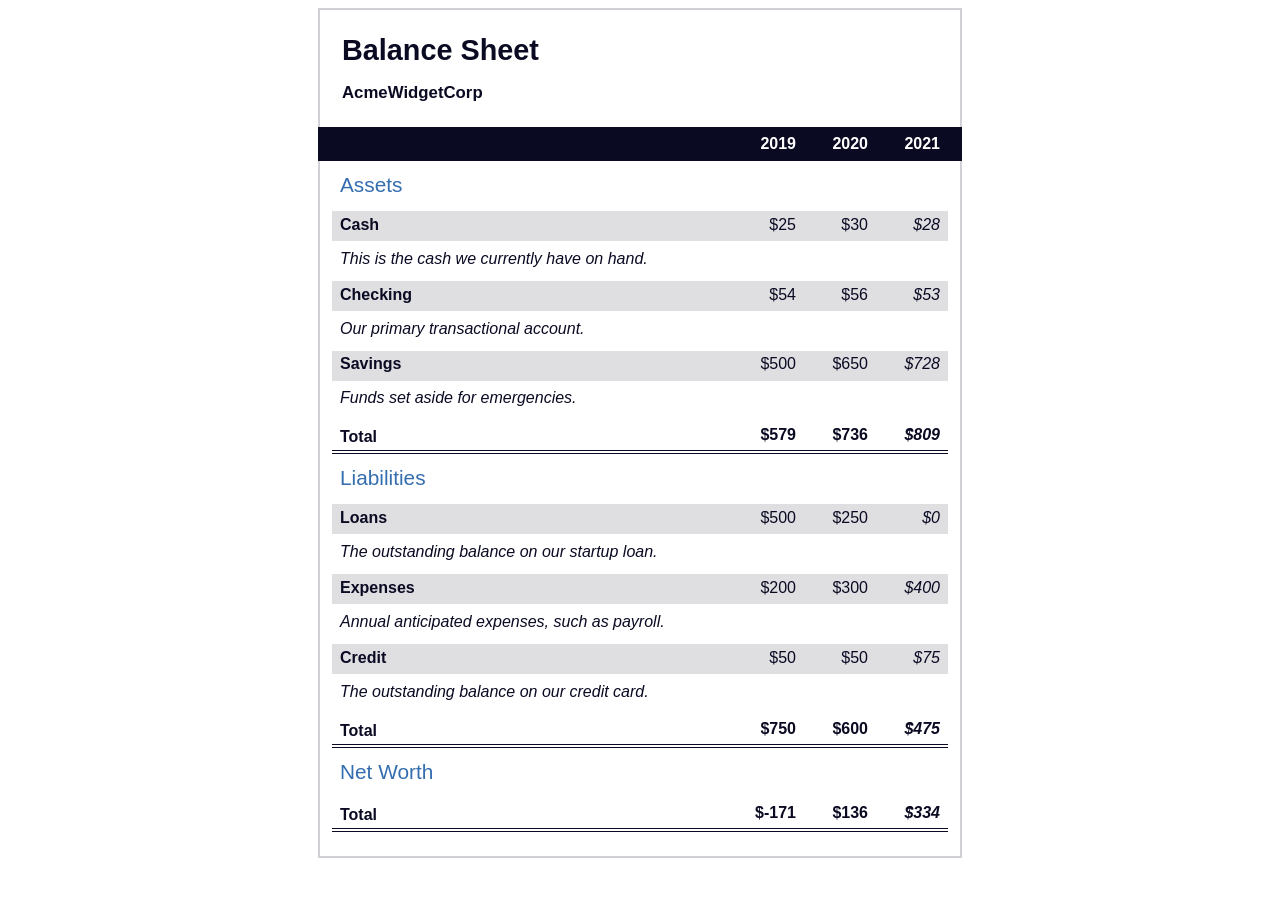
==== balance_sheet/index.html @ e8d8201e "add all file" ====
<!DOCTYPE html>
<html lang="en">
  <head>
    <meta charset="UTF-8">
    <meta name="viewport" content="width=device-width, initial-scale=1.0">
    <title>Balance Sheet</title>
    <link rel="stylesheet" href="./style.css">
  </head>
  <body>
    <main>
      <section>
        <h1>
          <span class="flex">
            <span>AcmeWidgetCorp</span>
            <span>Balance Sheet</span>
          </span>
        </h1>
        <div id="years" aria-hidden="true">
          <span class="year">2019</span>
          <span class="year">2020</span>
          <span class="year">2021</span>
        </div>
        <div class="table-wrap">
          <table>
            <caption>Assets</caption>
            <thead>
              <tr>
                <td></td>
                <th><span class="sr-only year">2019</span></th>
                <th><span class="sr-only year">2020</span></th>
                <th class="current"><span class="sr-only year">2021</span></th>
              </tr>
            </thead>
            <tbody>
              <tr class="data">
                <th>Cash <span class="description">This is the cash we currently have on hand.</span></th>
                <td>$25</td>
                <td>$30</td>
                <td class="current">$28</td>
              </tr>
              <tr class="data">
                <th>Checking <span class="description">Our primary transactional account.</span></th>
                <td>$54</td>
                <td>$56</td>
                <td class="current">$53</td>
              </tr>
              <tr class="data">
                <th>Savings <span class="description">Funds set aside for emergencies.</span></th>
                <td>$500</td>
                <td>$650</td>
                <td class="current">$728</td>
              </tr>
              <tr class="total">
                <th>Total <span class="sr-only">Assets</span></th>
                <td>$579</td>
                <td>$736</td>
                <td class="current">$809</td>
              </tr>
            </tbody>
          </table>
          <table>
            <caption>Liabilities</caption>
            <thead>
              <tr>
              <td></td>
              <th><span class="sr-only">2019</span></th>
              <th><span class="sr-only">2020</span></th>
              <th><span class="sr-only">2021</span></th>
              </tr>
            </thead>
            <tbody>
              <tr class="data">
                <th>Loans <span class="description">The outstanding balance on our startup loan.</span></th>
                <td>$500</td>
                <td>$250</td>
                <td class="current">$0</td>
              </tr>
              <tr class="data">
                <th>Expenses <span class="description">Annual anticipated expenses, such as payroll.</span></th>
                <td>$200</td>
                <td>$300</td>
                <td class="current">$400</td>
              </tr>
              <tr class="data">
                <th>Credit <span class="description">The outstanding balance on our credit card.</span></th>
                <td>$50</td>
                <td>$50</td>
                <td class="current">$75</td>
              </tr>
              <tr class="total">
                <th>Total <span class="sr-only">Liabilities</span></th>
                <td>$750</td>
                <td>$600</td>
                <td class="current">$475</td>
              </tr>
            </tbody>
          </table>
          <table>
            <caption>Net Worth</caption>
            <thead>
              <tr>
              <td></td>
              <th><span class="sr-only">2019</span></th>
              <th><span class="sr-only">2020</span></th>
              <th><span class="sr-only">2021</span></th>
              </tr>
            </thead>
            <tbody>
              <tr class="total">
                <th>Total <span class="sr-only">Net Worth</span></th>
                <td>$-171</td>
                <td>$136</td>
                <td class="current">$334</td>
              </tr>
            </tbody>
          </table>
        </div>
      </section>
    </main>
  </body>
</html>
---- balance_sheet/style.css ----
span[class~="sr-only"] {
  border: 0 !important;
  clip: rect(1px, 1px, 1px, 1px) !important;
  clip-path: inset(50%) !important;
  height: 1px !important;
  width: 1px !important;
  position: absolute !important;
  overflow: hidden !important;
  white-space: nowrap !important;
  padding: 0 !important;
  margin: -1px !important;
}

html {
  box-sizing: border-box;
}

body {
  font-family: sans-serif;
  color: #0a0a23;
}

h1 {
  max-width: 37.25rem;
  margin: 0 auto;
  padding: 1.5rem 1.25rem;
}

h1 .flex {
  display: flex;
  flex-direction: column-reverse;
  gap: 1rem;
}

h1 .flex span:first-of-type {
  font-size: 0.7em;
}

h1 .flex span:last-of-type {
  font-size: 1.2em;
}

section {
  max-width: 40rem;
  margin: 0 auto;
  border: 2px solid #d0d0d5;
}

#years {
  display: flex;
  justify-content: flex-end;
  position: sticky;
  z-index: 999;
  top: 0;
  background: #0a0a23;
  color: #fff;
  padding: 0.5rem calc(1.25rem + 2px) 0.5rem 0;
  margin: 0 -2px;
}

#years span[class] {
  font-weight: bold;
  width: 4.5rem;
  text-align: right;
}

.table-wrap {
  padding: 0 0.75rem 1.5rem 0.75rem;
}

table {
  border-collapse: collapse;
  border: 0;
  width: 100%;
  position: relative;
  margin-top: 3rem;
}

table caption {
  color: #356eaf;
  font-size: 1.3em;
  font-weight: normal;
  position: absolute;
  top: -2.25rem;
  left: 0.5rem;
}

tbody td {
  width: 100vw;
  min-width: 4rem;
  max-width: 4rem;
}

tbody th {
  width: calc(100% - 12rem);
}

tr[class="total"] {
  border-bottom: 4px double #0a0a23;
  font-weight: bold;
}

tr[class="total"] th {
  text-align: left;
  padding: 0.5rem 0 0.25rem 0.5rem;
}

tr.total td {
  text-align: right;
  padding: 0 0.25rem;
}

tr.total td:nth-of-type(3) {
  padding-right: 0.5rem;
}

tr.total:hover {
  background-color: #99c9ff;
}

td.current {
  font-style: italic;
}

tr.data {
  background-image: linear-gradient(to bottom, #dfdfe2 1.845rem, white 1.845rem);
}

tr.data th {
  text-align: left;
  padding-top: 0.3rem;
  padding-left: 0.5rem;
}

tr.data th .description {
  display: block;
  font-weight: normal;
  font-style: italic;
  padding: 1rem 0 0.75rem;
  margin-right: -13.5rem;
}

tr.data td {
  vertical-align: top;
  padding: 0.3rem 0.25rem 0;
  text-align: right;
}

tr.data td:last-of-type {
  padding-right: 0.5rem;
}
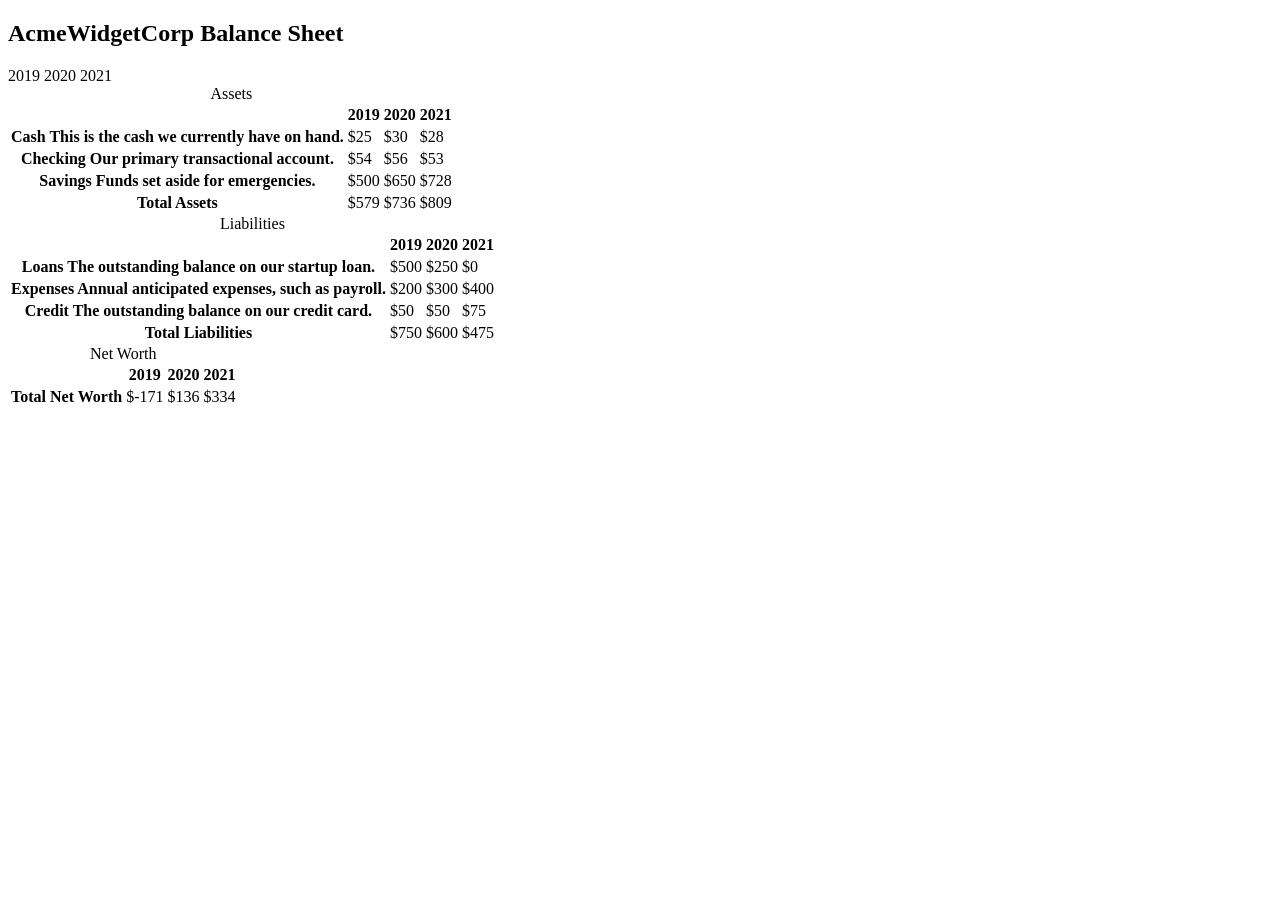
==== commit 97f830a9: "edit styles name" ====
--- a/balance_sheet/index.html
+++ b/balance_sheet/index.html
@@ -4,7 +4,7 @@
     <meta charset="UTF-8">
     <meta name="viewport" content="width=device-width, initial-scale=1.0">
     <title>Balance Sheet</title>
-    <link rel="stylesheet" href="./style.css">
+    <link rel="stylesheet" href="./styles.css">
   </head>
   <body>
     <main>
